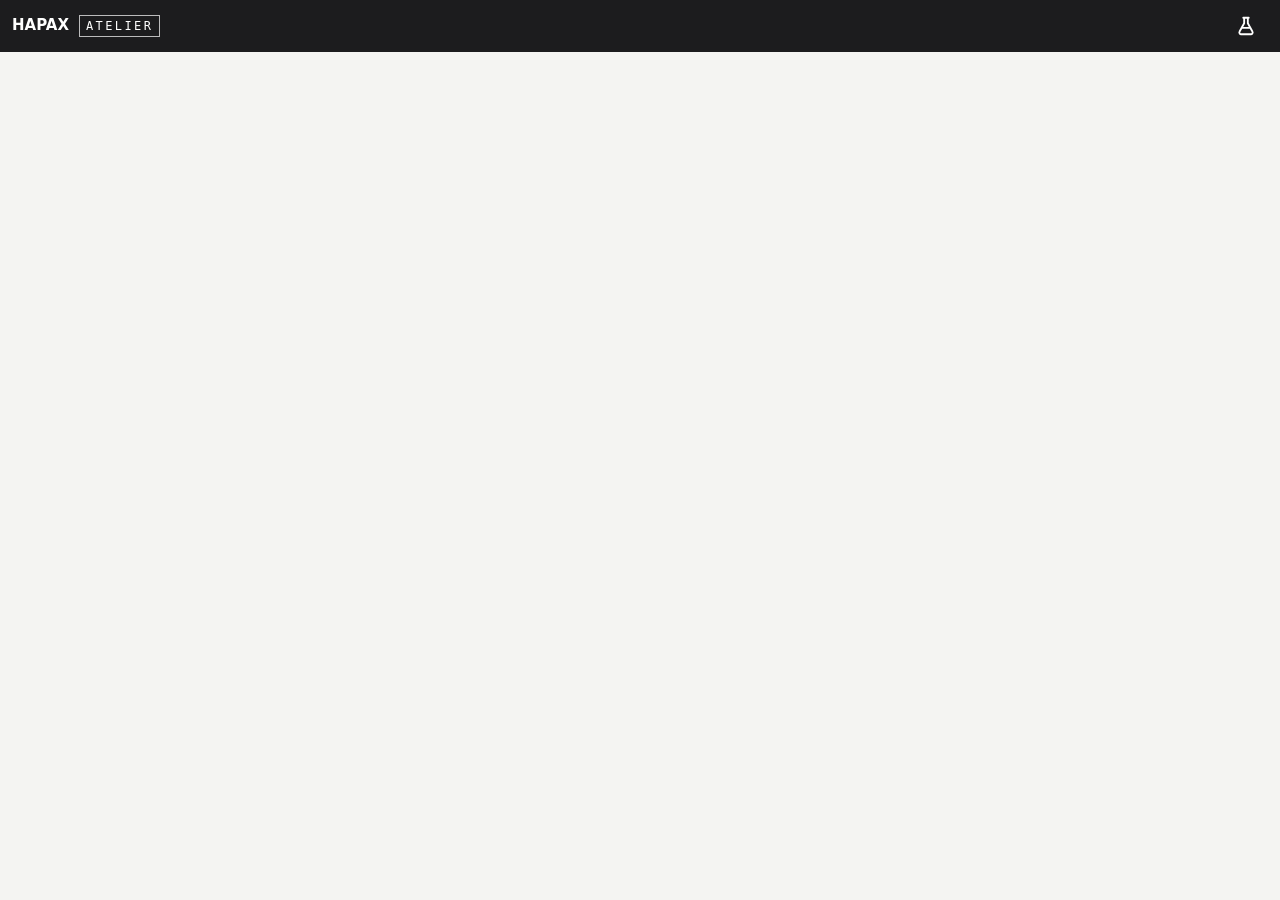
==== atelier.html @ 3c02d9a8 "Pose les règles de la nuit : fragments, figures, visiteurs, bougie (travail en cours, écran à venir)" ====
<!DOCTYPE html>
<html lang="fr">
<head>
<meta charset="utf-8">
<meta name="viewport" content="width=device-width, initial-scale=1, viewport-fit=cover">
<title>Atelier — HAPAX</title>
<link rel="icon" href="favicon-atelier.svg" type="image/svg+xml">
<link rel="stylesheet" href="css/atelier.css">
</head>
<body>
<div class="atelier">
  <header class="at-head">
    <a class="at-back" href="./"><span>HAPAX</span><span class="at-badge">ATELIER</span></a>
    <nav class="at-tabs" id="onglets"></nav>
    <span class="at-pending" id="a-publier"></span>
    <a class="at-tool" href="labo.html" aria-label="Labo" title="Labo">
      <svg viewBox="0 0 24 24" aria-hidden="true"><path d="M9 3h6M10 3v6l-5 9a2 2 0 0 0 2 3h10a2 2 0 0 0 2-3l-5-9V3M7.5 14h9"/></svg>
    </a>
  </header>
  <main class="at-work" id="travail"></main>
</div>
<div class="at-toast" id="toast" role="status" hidden></div>
<script type="module" src="js/atelier.js"></script>
</body>
</html>
---- css/atelier.css ----
/* L'Atelier (section 17) : en-tête sombre #1C1C1E, écran à hauteur fixe,
   seule la zone de travail défile. */
* { box-sizing: border-box; }
html, body { margin: 0; height: 100%; }
body { font: 15px/1.45 system-ui, -apple-system, 'Segoe UI', sans-serif; color: #1c1c1e; background: #f4f4f2; }
.atelier { position: fixed; inset: 0; height: 100dvh; display: grid; grid-template-rows: auto 1fr; grid-template-columns: minmax(0, 1fr); }
.at-head { display: flex; align-items: center; gap: 12px; padding: 0 12px; padding-top: env(safe-area-inset-top, 0px); min-height: 52px; background: #1c1c1e; color: #fff; }
.at-back { min-height: 44px; display: flex; gap: 10px; align-items: center; color: inherit; text-decoration: none; font-weight: 600; white-space: nowrap; }
.at-badge { font: 12px/1 ui-monospace, monospace; letter-spacing: .2em; border: 1px solid rgba(255,255,255,.7); padding: 4px 6px; }
.at-tabs { display: flex; gap: 2px; flex: 1; overflow-x: auto; min-width: 0; }
.at-tabs button { min-height: 44px; padding: 0 12px; background: none; border: 0; border-bottom: 2px solid transparent; color: inherit; font: inherit; opacity: .75; cursor: pointer; }
.at-tabs button.is-on { opacity: 1; border-bottom-color: #fff; }
.at-pending { font-size: 13px; white-space: nowrap; }
.at-tool { display: grid; place-items: center; width: 44px; height: 44px; color: inherit; }
.at-tool svg { width: 22px; height: 22px; fill: none; stroke: currentColor; stroke-width: 2; stroke-linecap: round; stroke-linejoin: round; }
.at-work { overflow: auto; padding: 16px; min-height: 0; }
.at-work h2 { font-size: 17px; margin: 0 0 12px; }
.at-row { display: flex; gap: 8px; flex-wrap: wrap; align-items: center; margin-bottom: 12px; }
.at-work button, .at-work select, .at-work input { min-height: 44px; font: inherit; }
.at-work button { padding: 0 14px; border: 1px solid rgba(0,0,0,.2); border-radius: 6px; background: #fff; cursor: pointer; }
.at-work button.primaire { background: #1c1c1e; color: #fff; border-color: #1c1c1e; }
.at-work select, .at-work input[type=text], .at-work input[type=password], .at-work input[type=number] { padding: 0 10px; border: 1px solid rgba(0,0,0,.25); border-radius: 6px; background: #fff; font-size: 16px; }
.at-field { display: grid; grid-template-columns: minmax(10em, 16em) 1fr; gap: 8px; align-items: center; max-width: 640px; margin-bottom: 6px; }
.at-note { font-size: 13px; opacity: .7; max-width: 640px; }
.at-modifie { color: #b3261e; font-weight: 600; }
.at-toast { position: fixed; left: 50%; bottom: 16px; transform: translateX(-50%); background: #1c1c1e; color: #fff; padding: 10px 16px; border-radius: 8px; }
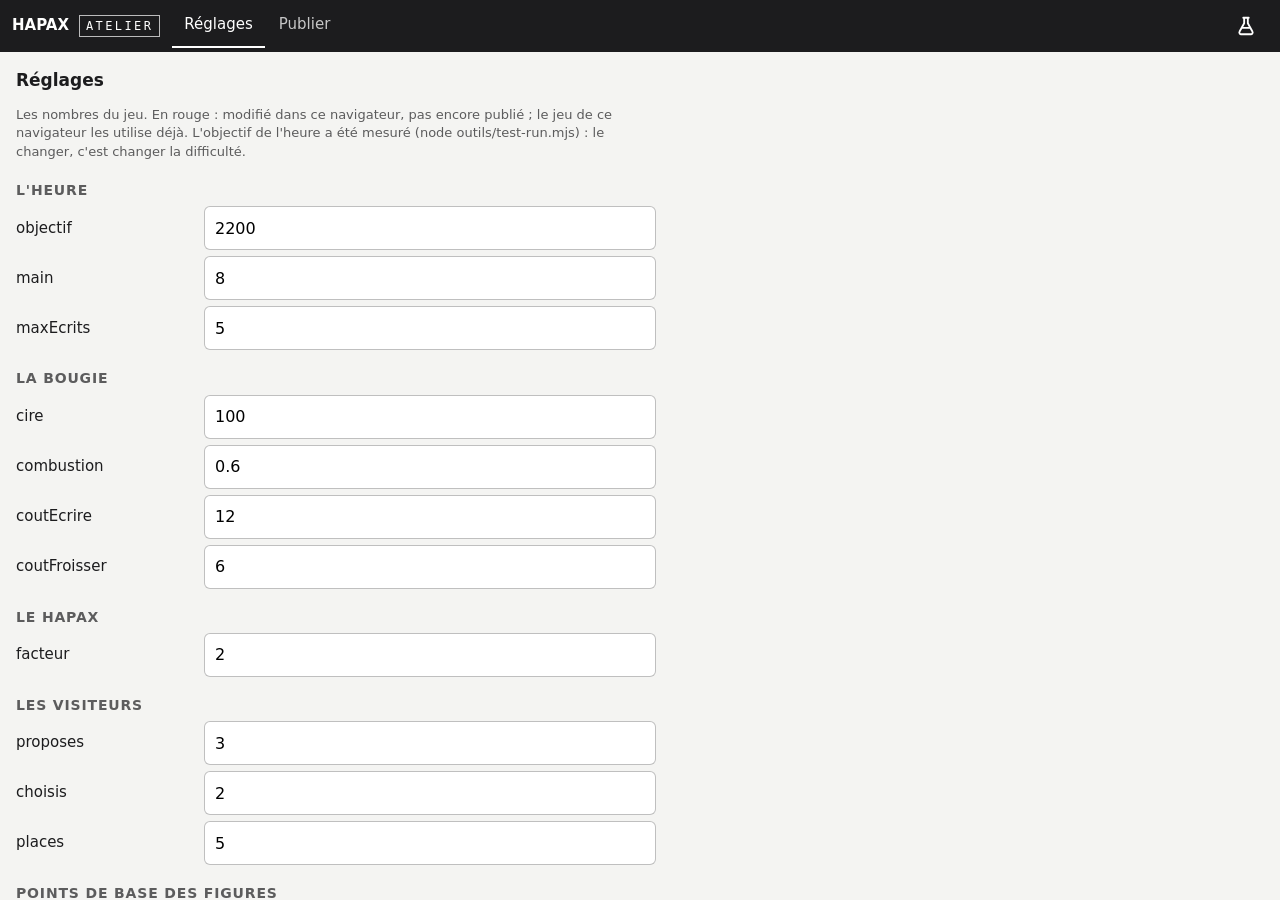
==== commit 5096345e: "HAPAX 0.1.0 : la première heure de la nuit se joue Choisir deux visiteurs, écrire des fragments en f" ====
--- a/atelier.html
+++ b/atelier.html
@@ -5,7 +5,7 @@
 <meta name="viewport" content="width=device-width, initial-scale=1, viewport-fit=cover">
 <title>Atelier — HAPAX</title>
 <link rel="icon" href="favicon-atelier.svg" type="image/svg+xml">
-<link rel="stylesheet" href="css/atelier.css">
+<link rel="stylesheet" href="css/atelier.css?v=0.1.0">
 </head>
 <body>
 <div class="atelier">
@@ -20,6 +20,6 @@
   <main class="at-work" id="travail"></main>
 </div>
 <div class="at-toast" id="toast" role="status" hidden></div>
-<script type="module" src="js/atelier.js"></script>
+<script type="module" src="js/atelier.js?v=0.1.0"></script>
 </body>
 </html>
--- a/css/atelier.css
+++ b/css/atelier.css
@@ -24,3 +24,6 @@
 .at-note { font-size: 13px; opacity: .7; max-width: 640px; }
 .at-modifie { color: #b3261e; font-weight: 600; }
 .at-toast { position: fixed; left: 50%; bottom: 16px; transform: translateX(-50%); background: #1c1c1e; color: #fff; padding: 10px 16px; border-radius: 8px; }
+.at-work h3 { font-size: 14px; margin: 18px 0 6px; text-transform: uppercase; letter-spacing: .06em; opacity: .7; }
+.at-field { grid-template-columns: minmax(0, 12em) minmax(0, 1fr); }
+.at-field input { width: 100%; min-width: 0; }
